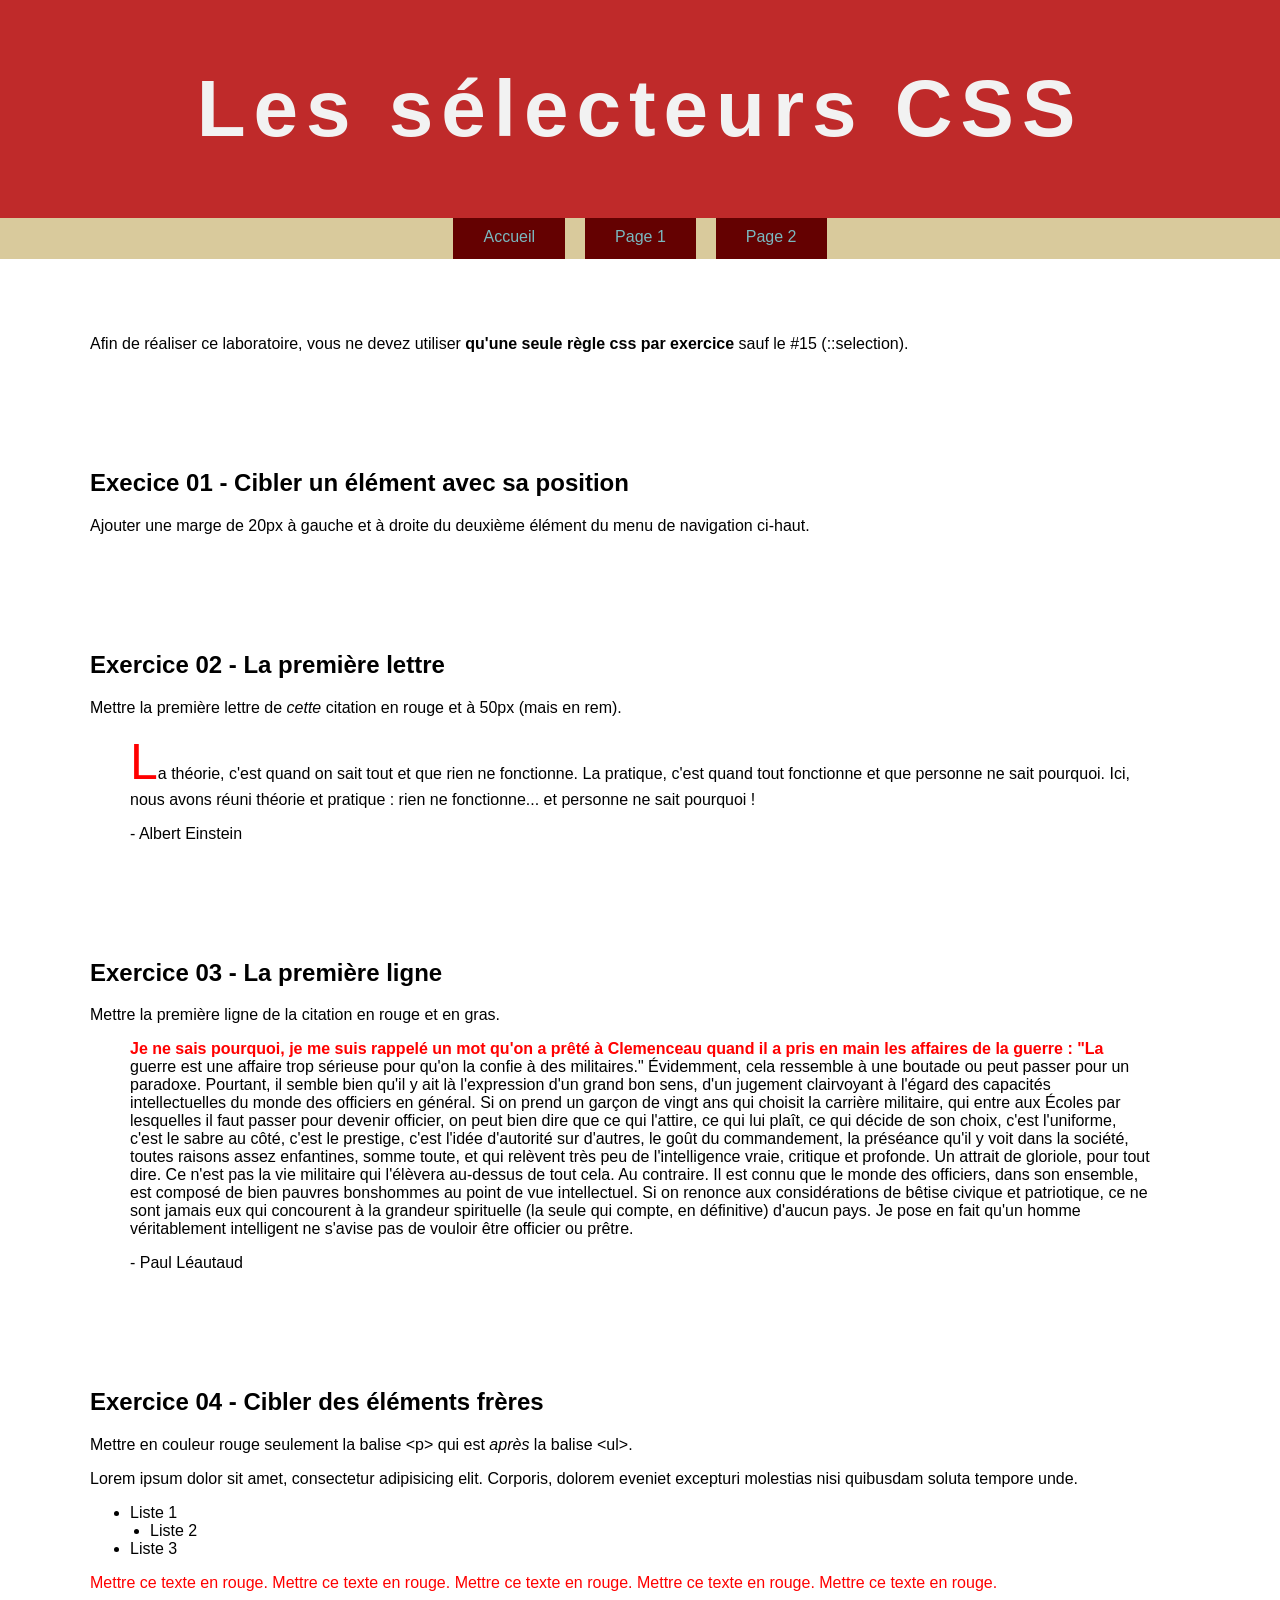
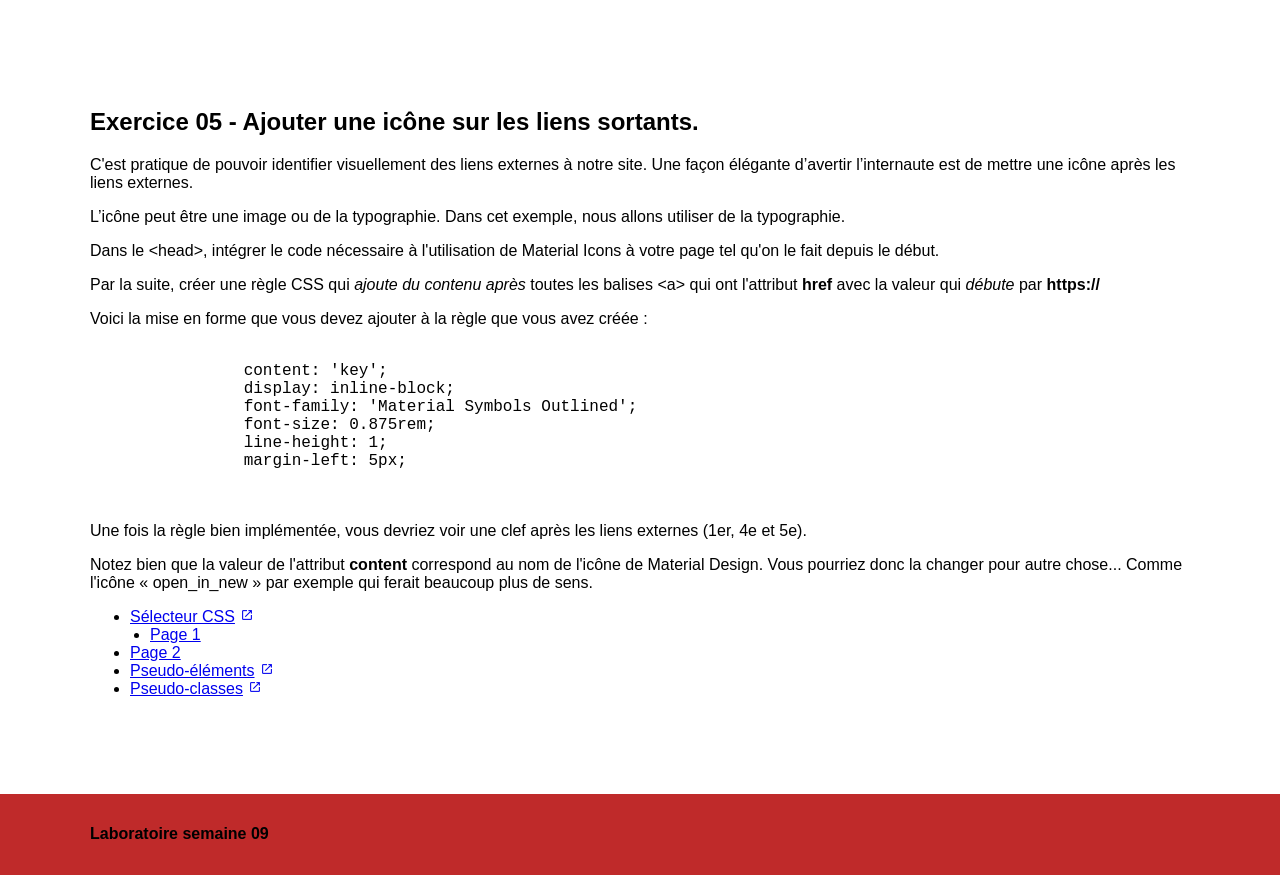
==== index.html @ c85d77ce "material + first part done" ====
<!doctype html>
<html lang="fr">
  <head>
    <meta charset="UTF-8" />
    <title>Les sélecteurs CSS</title>

    <link rel="stylesheet" href="css/normalize.css" />

    <link rel="stylesheet" href="css/styles.css" />

    <link
      rel="stylesheet"
      href="https://fonts.googleapis.com/css2?family=Material+Symbols+Outlined:opsz,wght,FILL,GRAD@20..48,100..700,0..1,-50..200"
    />
  </head>
  <body>
    <header>
      <div class="wrapper">
        <h1>Les sélecteurs CSS</h1>
      </div>
    </header>

    <nav>
      <div class="wrapper">
        <ul>
          <li><a href="index.html">Accueil</a></li>
          <li><a href="page1.html">Page 1</a></li>
          <li><a href="page2.html">Page 2</a></li>
        </ul>
      </div>
    </nav>

    <div class="wrapper">
      <section class="intro">
        <p>
          Afin de réaliser ce laboratoire, vous ne devez utiliser
          <strong>qu'une seule règle css par exercice</strong> sauf le #15
          (::selection).
        </p>
      </section>

      <section class="exercice01">
        <h2>Execice 01 - Cibler un élément avec sa position</h2>
        <p>
          Ajouter une marge de 20px à gauche et à droite du deuxième élément du
          menu de navigation ci-haut.
        </p>
      </section>

      <section class="exercice02">
        <h2>Exercice 02 - La première lettre</h2>
        <p>
          Mettre la première lettre de <em>cette</em> citation en rouge et à
          50px (mais en rem).
        </p>
        <blockquote>
          La théorie, c'est quand on sait tout et que rien ne fonctionne. La
          pratique, c'est quand tout fonctionne et que personne ne sait
          pourquoi. Ici, nous avons réuni théorie et pratique : rien ne
          fonctionne... et personne ne sait pourquoi !
          <p>- Albert Einstein</p>
        </blockquote>
      </section>

      <section class="exercice03">
        <h2>Exercice 03 - La première ligne</h2>
        <p>Mettre la première ligne de la citation en rouge et en gras.</p>
        <blockquote>
          Je ne sais pourquoi, je me suis rappelé un mot qu'on a prêté à
          Clemenceau quand il a pris en main les affaires de la guerre : "La
          guerre est une affaire trop sérieuse pour qu'on la confie à des
          militaires." Évidemment, cela ressemble à une boutade ou peut passer
          pour un paradoxe. Pourtant, il semble bien qu'il y ait là l'expression
          d'un grand bon sens, d'un jugement clairvoyant à l'égard des capacités
          intellectuelles du monde des officiers en général. Si on prend un
          garçon de vingt ans qui choisit la carrière militaire, qui entre aux
          Écoles par lesquelles il faut passer pour devenir officier, on peut
          bien dire que ce qui l'attire, ce qui lui plaît, ce qui décide de son
          choix, c'est l'uniforme, c'est le sabre au côté, c'est le prestige,
          c'est l'idée d'autorité sur d'autres, le goût du commandement, la
          préséance qu'il y voit dans la société, toutes raisons assez
          enfantines, somme toute, et qui relèvent très peu de l'intelligence
          vraie, critique et profonde. Un attrait de gloriole, pour tout dire.
          Ce n'est pas la vie militaire qui l'élèvera au-dessus de tout cela. Au
          contraire. Il est connu que le monde des officiers, dans son ensemble,
          est composé de bien pauvres bonshommes au point de vue intellectuel.
          Si on renonce aux considérations de bêtise civique et patriotique, ce
          ne sont jamais eux qui concourent à la grandeur spirituelle (la seule
          qui compte, en définitive) d'aucun pays. Je pose en fait qu'un homme
          véritablement intelligent ne s'avise pas de vouloir être officier ou
          prêtre.
          <p>- Paul Léautaud</p>
        </blockquote>
      </section>

      <section class="exercice04">
        <h2>Exercice 04 - Cibler des éléments frères</h2>
        <p>
          Mettre en couleur rouge seulement la balise &lt;p&gt; qui est
          <em>après</em> la balise &lt;ul&gt;.
        </p>
        <p>
          Lorem ipsum dolor sit amet, consectetur adipisicing elit. Corporis,
          dolorem eveniet excepturi molestias nisi quibusdam soluta tempore
          unde.
        </p>

        <ul>
          <li>Liste 1</li>
          <li>Liste 2</li>
          <li>Liste 3</li>
        </ul>

        <p>
          Mettre ce texte en rouge. Mettre ce texte en rouge. Mettre ce texte en
          rouge. Mettre ce texte en rouge. Mettre ce texte en rouge.
        </p>
      </section>

      <section class="exercice05">
        <h2>Exercice 05 - Ajouter une icône sur les liens sortants.</h2>

        <p>
          C'est pratique de pouvoir identifier visuellement des liens externes à
          notre site. Une façon élégante d’avertir l’internaute est de mettre
          une icône après les liens externes.
        </p>

        <p>
          L’icône peut être une image ou de la typographie. Dans cet exemple,
          nous allons utiliser de la typographie.
        </p>

        <p>
          Dans le &lt;head&gt;, intégrer le code nécessaire à l'utilisation de
          Material Icons à votre page tel qu'on le fait depuis le début.
        </p>

        <p>
          Par la suite, créer une règle CSS qui
          <em>ajoute du contenu après</em> toutes les balises &lt;a&gt; qui ont
          l'attribut <strong>href</strong> avec la valeur qui
          <em>débute</em> par <strong>https://</strong>
        </p>

        <p>
          Voici la mise en forme que vous devez ajouter à la règle que vous avez
          créée :
        </p>

        <pre>
            <code>
                content: 'key';
                display: inline-block;
                font-family: 'Material Symbols Outlined';
                font-size: 0.875rem;
                line-height: 1;
                margin-left: 5px;
            </code>
        </pre>

        <p>
          Une fois la règle bien implémentée, vous devriez voir une clef après
          les liens externes (1er, 4e et 5e).
        </p>

        <p>
          Notez bien que la valeur de l'attribut
          <strong>content</strong> correspond au nom de l'icône de Material
          Design. Vous pourriez donc la changer pour autre chose... Comme
          l'icône « open_in_new » par exemple qui ferait beaucoup plus de sens.
        </p>

        <ul>
          <li>
            <a
              href="https://developer.mozilla.org/fr/docs/Glossaire/S%C3%A9lecteur_CSS"
              >Sélecteur CSS</a
            >
          </li>
          <li>
            <a href="page1.html">Page 1</a>
          </li>
          <li>
            <a href="page2.html">Page 2</a>
          </li>
          <li>
            <a
              href="https://developer.mozilla.org/fr/docs/Web/CSS/Pseudo-%C3%A9l%C3%A9ments"
              >Pseudo-éléments</a
            >
          </li>
          <li>
            <a
              href="https://developer.mozilla.org/fr/docs/Web/CSS/Pseudo-classes"
              >Pseudo-classes</a
            >
          </li>
        </ul>
      </section>
    </div>

    <footer>
      <div class="wrapper">
        <h4>Laboratoire semaine 09</h4>
      </div>
    </footer>
  </body>
</html>
---- css/styles.css ----
/* Exercice 01 */

li:nth-child(2) {
  margin-right: 20px;
  margin-left: 20px;
}

/* Exercice 02 */

.exercice02 blockquote::first-letter {
  color: red;

  font-size: 3.125rem;
}

/* Exercice 03 */

.exercice03 blockquote::first-line {
  color: red;

  font-weight: bold;
}

/* Exercice 04 */

ul + p {
  color: red;
}

/* Exercice 05 */

.exercice05 a[href^="http"]::after {
  content: "open_in_new";
  display: inline-block;
  font-family: "Material Symbols Outlined";
  font-size: 0.875rem;
  line-height: 1;
  margin-left: 5px;
}

/* Exercice 06 */



/* Exercice 07 */

/* Exercice 08 */

/* Exercice 09 */

/* Exercice 10 */

/* Exercice 11 */

/* Exercice 12 */

/* Exercice 13 */

/* Exercice 14 */

/* Exercice 15 */

/* Exercice 16 */

/* Exercice 17 */

/* Exercice 18 */

/*-------------------------------------------
-
-   Ne rien modifier dans le CSS qui suit
-
-
---------------------------------------------*/

/*----------------------------------------------------------------------------
    Reset
----------------------------------------------------------------------------*/

html {
  box-sizing: border-box;
}

*,
*:before,
*:after {
  box-sizing: inherit;
}

/*------------------------------------------------------------------------------
   Base
------------------------------------------------------------------------------*/

body {
  background-color: white;
  color: black;
  font-size: 1rem;
}

ol {
  display: flex;
  flex-wrap: wrap;

  max-width: 912px;

  color: #fff;
  font:
    1em arial,
    sans-serif;

  list-style: none;

  margin: 30px auto 0;
  padding: 10px 0 10px 10px;

  border: 1px dashed #999;
  border-radius: 10px;
}

ol li {
  text-align: center;
  font-weight: bold;

  background: #666;
  padding: 1%;

  width: 80px;
  height: 32px;

  margin: 0 10px 10px 0;
}

/*------------------------------------------------------------------------------
   Mise en page
------------------------------------------------------------------------------*/

.wrapper {
  max-width: 1100px;
  margin: 0 auto;
}

/*------------------------------------------------------------------------------
   Modules
------------------------------------------------------------------------------*/

/*------------------- Navigation --------------------*/

nav {
  background-color: #d9ca9c;
  text-align: center;
}

nav ul {
  display: flex;
  justify-content: center;

  list-style: none;

  margin: 0;
  padding: 0;
}

nav li a {
  background-color: #640101;
  border-bottom: 3px solid transparent;
  color: #7ab8bf;
  display: inline-block;
  padding: 10px 30px;
  text-decoration: none;
}

/*------------------- Entête --------------------*/

header {
  background: #bf2a2a;
  padding: 63px 0;
}

header h1 {
  font:
    700 5rem "Lato",
    sans-serif;
  color: #f2f2f2;
  letter-spacing: 0.1em;
  margin: 0;
  text-align: center;
}
header h1.hide {
  display: none;
}

/*------------------- Section --------------------*/

section {
  margin-top: 60px;
}

section {
  margin-bottom: 80px;
  overflow: auto;
}

/*------------------- Pied de page --------------------*/

footer {
  background-color: #bf2a2a;
  padding: 10px 0;
}

.exercice13 img {
  width: 200px;
  height: 140px;
}
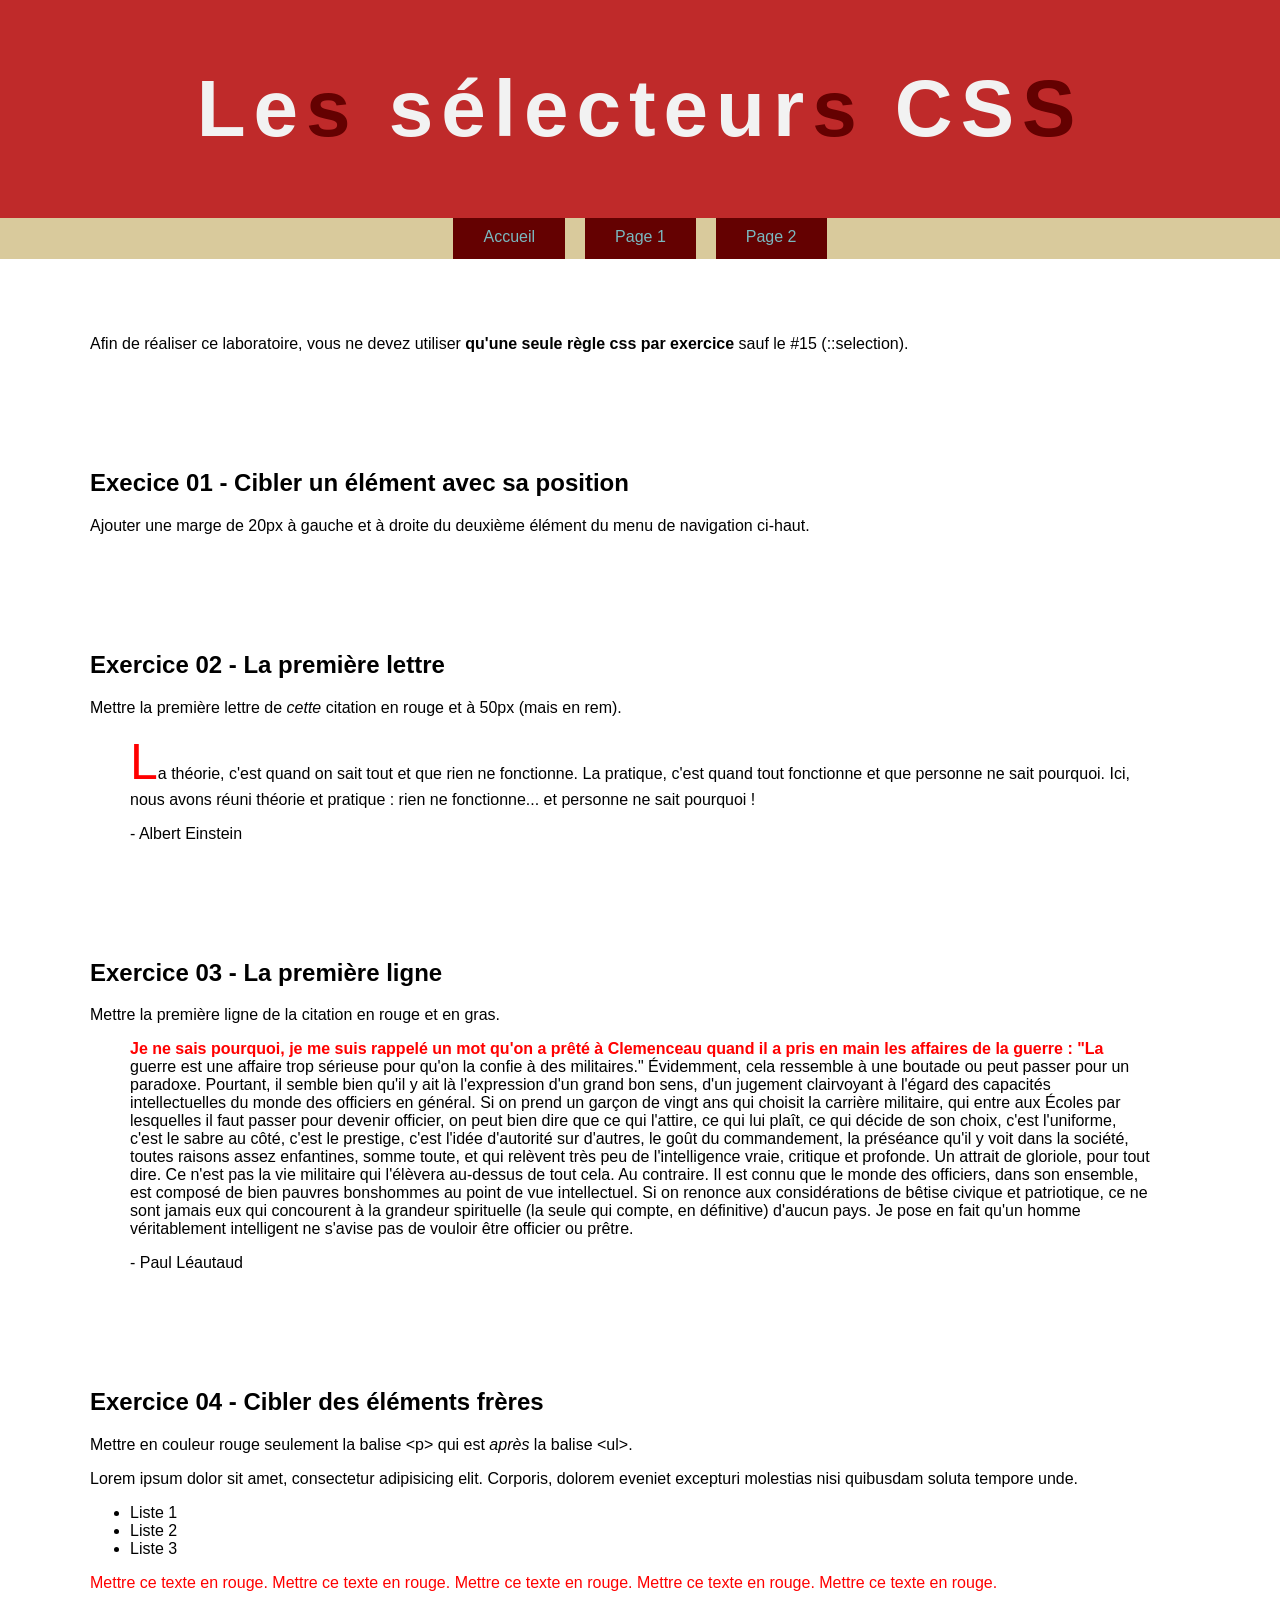
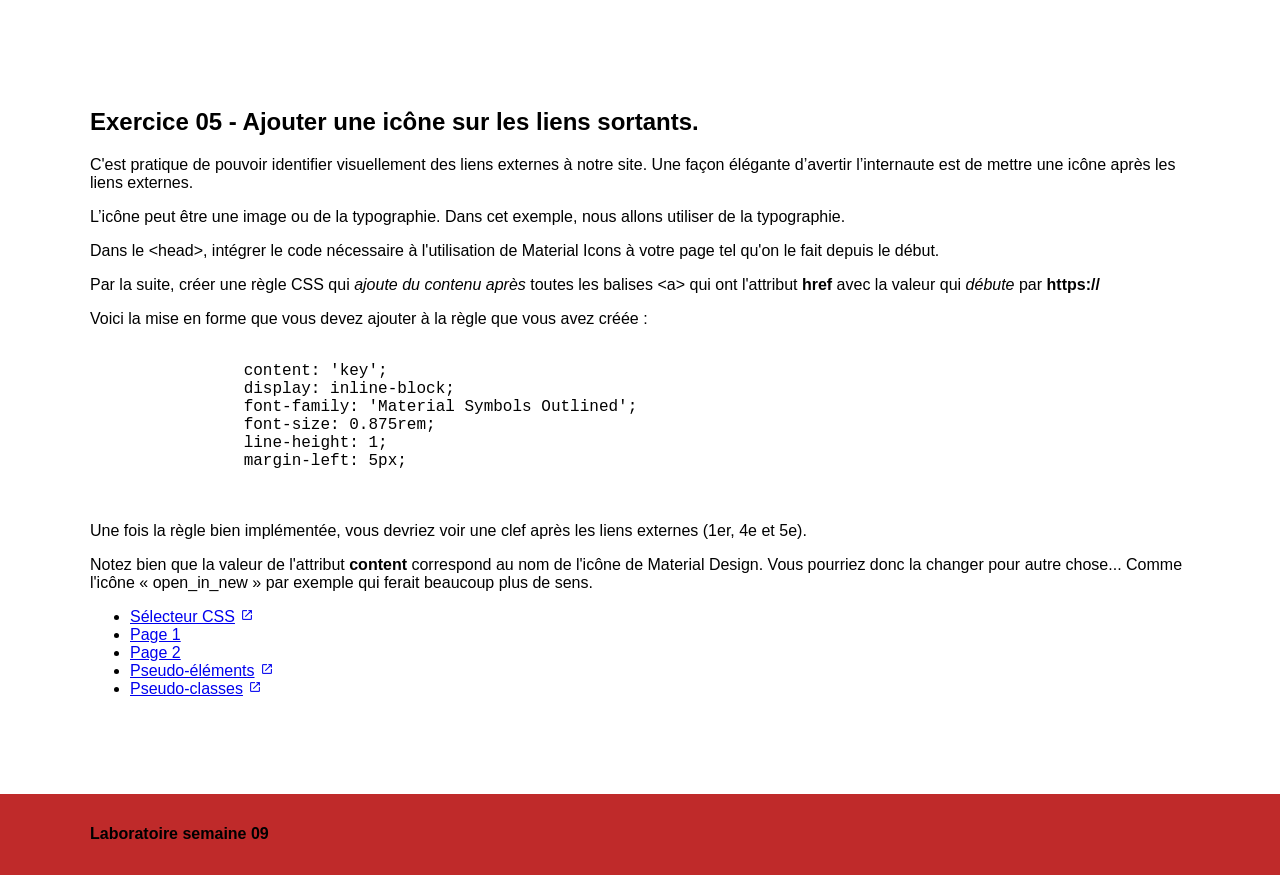
==== commit 37bffa65: "Finished" ====
--- a/index.html
+++ b/index.html
@@ -12,6 +12,9 @@
       rel="stylesheet"
       href="https://fonts.googleapis.com/css2?family=Material+Symbols+Outlined:opsz,wght,FILL,GRAD@20..48,100..700,0..1,-50..200"
     />
+    <script src="js/splittext.js" defer></script>
+    <script src="js/scripts.js" defer></script>
+    
   </head>
   <body>
     <header>
--- a/css/styles.css
+++ b/css/styles.css
@@ -1,6 +1,6 @@
 /* Exercice 01 */
 
-li:nth-child(2) {
+nav li:nth-child(2) {
   margin-right: 20px;
   margin-left: 20px;
 }
@@ -23,7 +23,7 @@
 
 /* Exercice 04 */
 
-ul + p {
+.exercice04 ul + p {
   color: red;
 }
 
@@ -40,31 +40,97 @@
 
 /* Exercice 06 */
 
-
+.exercice06 li:nth-child(even){
+  background-color: red;
+}
 
 /* Exercice 07 */
 
+.exercice07 li:nth-child(odd){
+  background-color: red;
+}
+
 /* Exercice 08 */
 
+.exercice08 li:nth-child(-n+3){
+  background-color: red;
+}
+
 /* Exercice 09 */
 
+.exercice09 li:nth-last-child(2){
+  background-color: red;
+}
+
 /* Exercice 10 */
 
+.exercice10 li:nth-child(n+14):nth-child(-n+23){
+  background-color: red;
+}
+
 /* Exercice 11 */
 
+.exercice11 ul{
+  border-width: 3px;
+  border-color: red;
+  border-style: solid;
+}
+
 /* Exercice 12 */
 
+.exercice12 ul ul:hover{
+  border-width: 3px;
+  border-color: red;
+  border-style: solid;
+}
+
 /* Exercice 13 */
 
+.exercice13 img[src*="jpg"]{
+  border-width: 3px;
+  border-color: red;
+  border-style: solid;
+}
+
 /* Exercice 14 */
 
+nav a:hover{
+  background-color: #BF2A2A;
+  border-width: 3px;
+  color: black;
+  border-color: black;
+  border-bottom: solid;
+}
+
 /* Exercice 15 */
 
+h2::selection{
+  background-color: black;
+  color: white;
+}
+
+p::selection{
+  background-color: gray;
+  color: white;
+} 
+
 /* Exercice 16 */
 
+.exercice16 p:not([lang="fr"]){
+  color: red;
+}
+
 /* Exercice 17 */
 
+ .exercice17 input:checked + label {
+  color: red;
+ }
+
 /* Exercice 18 */
+
+.word .char:last-child{
+  color: #640101;
+}
 
 /*-------------------------------------------
 -
